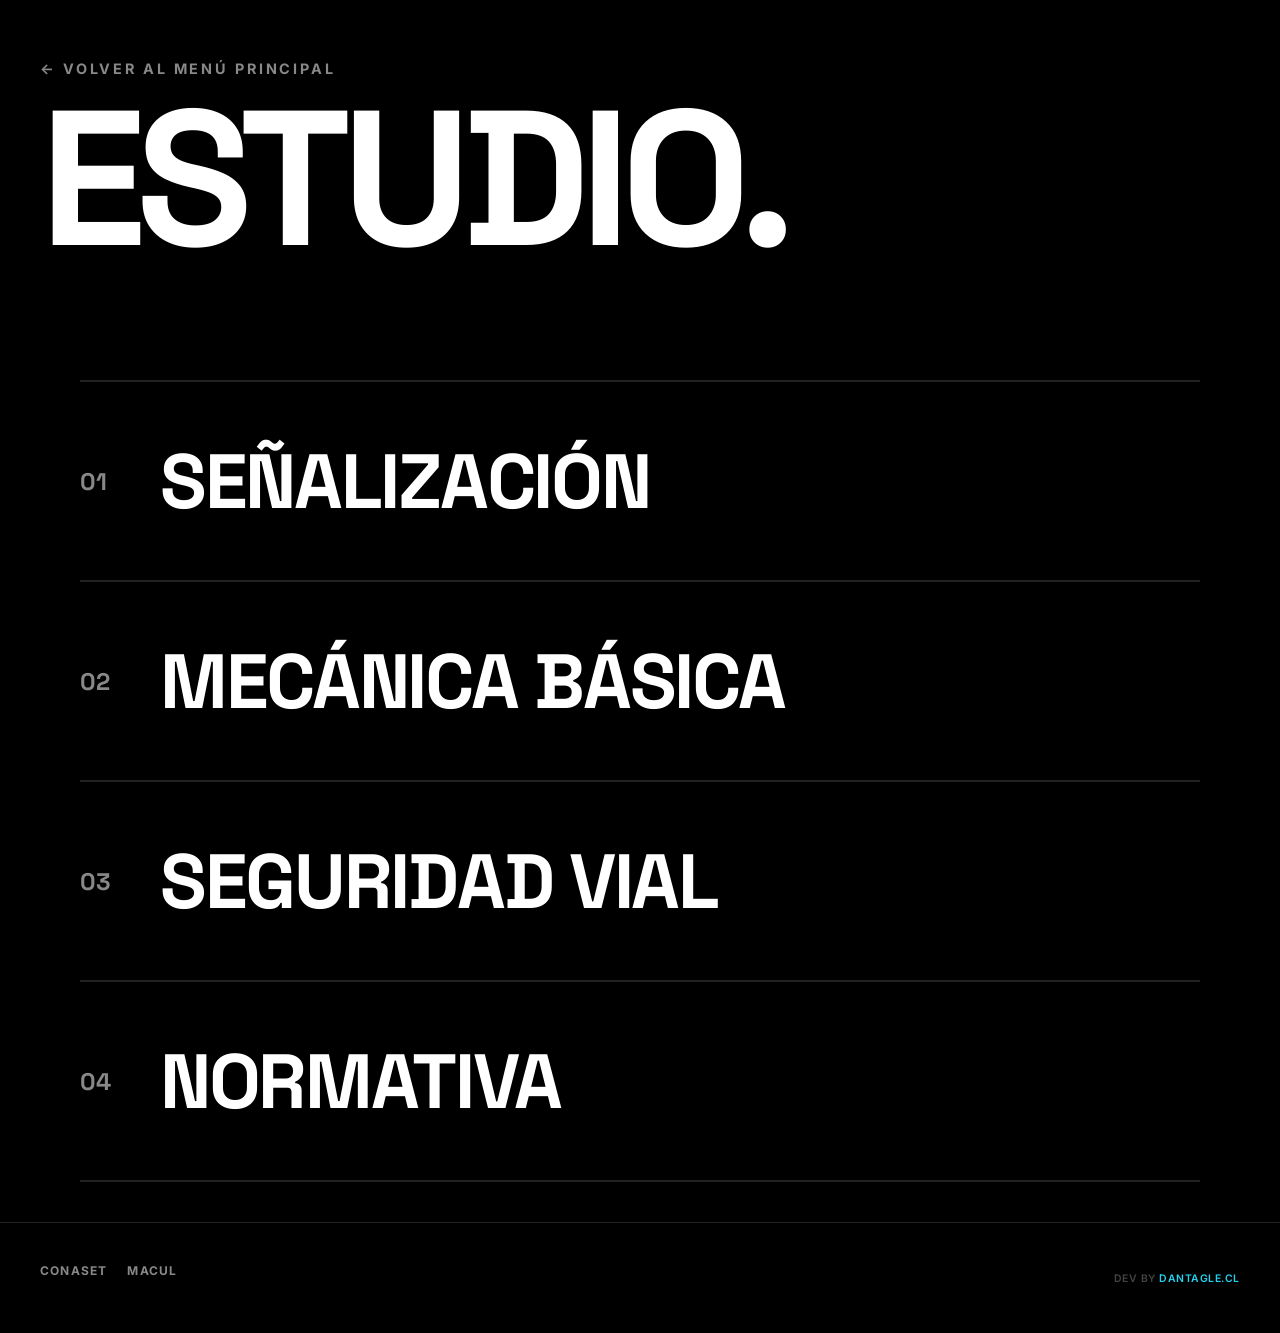
==== estudio.html @ 27cdaedf "SEO optimization, UX fixes in psychometric and practical modules, and smart navigation" ====
<!DOCTYPE html>
<html lang="es">
<head>
    <meta charset="UTF-8">
    <meta name="viewport" content="width=device-width, initial-scale=1.0">
    <title>Centro de Estudios // Preparación Clase B Chile</title>
    <meta name="description" content="Aprende y practica por temas: señales de tránsito, mecánica básica, seguridad vial y normativa. Todo lo necesario para tu licencia Clase B.">
    <meta name="keywords" content="estudio conducir, señales transito chile, mecanica basica, seguridad vial, normativa transito">
    <link href="https://fonts.googleapis.com/css2?family=Inter:wght@900&family=Space+Grotesk:wght@700&display=swap" rel="stylesheet">
    <link rel="stylesheet" href="style.css">

    <!-- SEO -->
    <meta property="og:title" content="Centro de Estudios // Dominio Clase B">
    <meta property="og:description" content="Practica por módulos temáticos y mejora tus puntos débiles.">
</head>
<body class="brutalist-theme">
    
    <header class="brutal-header">
        <div class="brand-text">
            <!-- Link dinámico: Vuelve al dashboard si está en test, o al home si está en dashboard -->
            <a href="javascript:void(0)" onclick="manejarBotonVolver()" style="color: inherit; text-decoration: none;" id="btn-back-header">← VOLVER AL MENÚ PRINCIPAL</a>
        </div>
        <h1 class="massive-title">ESTUDIO.</h1>
    </header>

    <div class="container">
        <!-- Dashboard de Módulos (Exactamente igual al Home) -->
        <nav id="study-dashboard" class="brutal-nav view active">
            <div class="card-action brutal-link" id="btn-start-signs-local" style="cursor: pointer;">
                <span class="link-number">01</span>
                <span class="link-text">SEÑALIZACIÓN</span>
                <span class="link-meta">REGLAMENTARIAS Y ADVERTENCIA</span>
            </div>

            <div class="card-action brutal-link" data-start="1" data-end="45" style="cursor: pointer;">
                <span class="link-number">02</span>
                <span class="link-text">MECÁNICA BÁSICA</span>
                <span class="link-meta">SISTEMAS Y MANTENIMIENTO</span>
            </div>

            <div class="card-action brutal-link" data-start="46" data-end="100" style="cursor: pointer;">
                <span class="link-number">03</span>
                <span class="link-text">SEGURIDAD VIAL</span>
                <span class="link-meta">FACTORES HUMANOS Y RIESGO</span>
            </div>

            <div class="card-action brutal-link" data-start="200" data-end="280" style="cursor: pointer;">
                <span class="link-number">04</span>
                <span class="link-text">NORMATIVA</span>
                <span class="link-meta">LEYES Y REGLAMENTOS</span>
            </div>
        </nav>

        <!-- VISTA: QUIZ -->
        <main id="quiz-container" class="view hidden">
            <div class="card">
                <div class="quiz-header">
                    <span id="pregunta-counter">Pregunta 1</span>
                    <span id="timer-counter" style="color: var(--danger); font-weight: 900; letter-spacing: 0.1em; font-variant-numeric: tabular-nums;">⏱ 20:00</span>
                    <span id="score-counter">Aciertos: 0</span>
                </div>
                <div class="progress-container">
                    <div id="progress-bar" class="progress-bar"></div>
                </div>
                
                <h2 id="pregunta-text" class="pregunta-title">Cargando...</h2>
                <p id="pregunta-instruction" class="hidden text-muted"></p>

                <div id="pregunta-image-container" class="hidden">
                    <img id="pregunta-image" src="" alt="Pregunta" style="max-width: 100%; border-radius: 8px;">
                </div>

                <div id="opciones-container" class="opciones-grid"></div>

                <div class="quiz-footer">
                    <button id="btn-confirmar" class="btn btn-primary hidden">Confirmar</button>
                    <button id="btn-siguiente" class="btn btn-primary hidden">Siguiente</button>
                </div>
            </div>
        </main>

        <!-- RESULTADOS -->
        <div id="resultados-container" class="view hidden">
            <div class="card text-center">
                <h2 style="font-size: 3rem; margin-bottom: 20px;">Modulo Completado</h2>
                <div id="score-circle" class="score-circle">
                    <span id="resultado-final">0%</span>
                </div>
                <div id="estado-final" class="score-label" style="font-size: 2rem; font-weight: 900;">REPROBADO</div>
                <div id="mensaje-final" class="margin-v-20" style="margin: 20px 0; font-size: 1.2rem;"></div>
                <div id="revision-errores" class="revision-container" style="text-align: left; margin-top: 40px;"></div>
                <div style="display: flex; gap: 20px; justify-content: center; margin-top: 30px; flex-wrap: wrap;">
                    <button onclick="volverAlCentro()" class="btn-primary-large" style="background: var(--neon); color: black;">Otro Módulo</button>
                    <button onclick="window.location.href='index.html'" class="btn-primary-large" style="background: var(--gray-dark); color: white;">Volver al Inicio</button>
                </div>
            </div>
        </div>
    </div>

    <footer class="brutal-footer">
        <div class="footer-links">
            <a href="https://www.conaset.cl/" target="_blank">CONASET</a>
            <a href="https://www.munimacul.cl/" target="_blank">MACUL</a>
        </div>
        <div class="footer-credit">DEV BY <a href="https://dantagle.cl" target="_blank">DANTAGLE.CL</a></div>
    </footer>

    <script src="preguntas.js"></script>
    <script src="senales_data.js"></script>
    <script src="app.js?v=1.3"></script>
    <script>
        function manejarBotonVolver() {
            const dashboard = document.getElementById('study-dashboard');
            const quiz = document.getElementById('quiz-container');
            const results = document.getElementById('resultados-container');

            if (!quiz.classList.contains('hidden') || !results.classList.contains('hidden')) {
                volverAlCentro();
            } else {
                window.location.href = 'index.html';
            }
        }

        function volverAlCentro() {
            document.querySelectorAll('.view').forEach(v => {
                v.classList.remove('active');
                v.classList.add('hidden');
            });
            const dashboard = document.getElementById('study-dashboard');
            dashboard.classList.remove('hidden');
            dashboard.classList.add('active');
            document.getElementById('btn-back-header').innerText = "← VOLVER AL MENÚ PRINCIPAL";
            window.scrollTo({ top: 0, behavior: 'smooth' });
        }

        // Señales logic
        document.querySelectorAll('.card-action').forEach(card => {
            card.addEventListener('click', () => {
                if(card.id === 'btn-start-signs-local') {
                    iniciarTest(bancoSenales, 20);
                }
                document.getElementById('study-dashboard').classList.add('hidden');
                document.getElementById('quiz-container').classList.remove('hidden');
                document.getElementById('quiz-container').classList.add('active');
                document.getElementById('btn-back-header').innerText = "← VOLVER AL CENTRO DE ESTUDIOS";
            });
        });
    </script>
</body>
</html>
---- style.css ----
:root {
    /* Paleta Brutalista (Anti-IA) */
    --black: #000000;
    --white: #ffffff;
    --neon: #3b82f6;
    --danger: #ff003c;
    --success: #00ff66;
    --gray-dark: #111111;
    --gray-light: #888888;

    /* Variables extendidas — HUD Psicotécnico y Cockpit */
    --neon-cyan: #22d3ee;
    --neon-purple: #c084fc;
    --neon-red: #ff003c;

    /* Tipografía y espaciado */
    --radius-sm: 8px;
    --radius-md: 12px;
    --radius-lg: 16px;
    --radius-xl: 24px;

    /* Colores de UI premium */
    --primary: #3b82f6;
    --primary-dark: #1e3a8a;
    --secondary: #64748b;
    --accent: #0ea5e9;

    /* Fondos */
    --bg-main: #0f172a;
    --bg-card: #1e293b;

    /* Sombras */
    --shadow-soft: 0 4px 20px rgba(0, 0, 0, 0.3);
    --shadow-hover: 0 20px 60px rgba(0, 0, 0, 0.6);

    /* Texto */
    --text-main: #f8fafc;
    --text-muted: #94a3b8;
}

* { margin: 0; padding: 0; box-sizing: border-box; }

body { 
    font-family: 'Space Grotesk', 'Inter', sans-serif; 
    background: var(--black); 
    color: var(--white); 
    overflow-x: hidden;
}

.container { width: 100%; max-width: 1400px; margin: 0 auto; padding: 40px; }

.massive-title {
    font-size: clamp(3rem, 8vw, 6rem);
    line-height: 0.9;
    letter-spacing: -0.05em;
}

.setup-grid {
    display: grid;
    grid-template-columns: 1fr 1fr;
    gap: 30px;
}

/* ==========================================
   BRUTALIST INDEX (ANTI-AI)
   ========================================== */
.brutalist-theme {
    background: var(--black);
    color: var(--white);
    min-height: 100vh;
    display: flex;
    flex-direction: column;
}

.brutal-header {
    padding: 60px 40px 20px 40px;
}

.brand-text {
    font-family: 'Inter', sans-serif;
    font-size: 0.9rem;
    font-weight: 700;
    letter-spacing: 0.2em;
    color: var(--gray-light);
    text-transform: uppercase;
    margin-bottom: 20px;
}

.massive-title {
    font-size: clamp(4rem, 15vw, 12rem);
    font-weight: 900;
    line-height: 0.85;
    letter-spacing: -0.05em;
    text-transform: uppercase;
    margin: 0;
    padding: 0;
}

.brutal-nav {
    flex-grow: 1;
    display: flex;
    flex-direction: column;
    margin-top: 60px;
    padding: 0 40px;
}

.brutal-link {
    display: grid;
    grid-template-columns: 80px 1fr auto;
    align-items: center;
    text-decoration: none;
    color: var(--white);
    padding: 50px 0;
    border-top: 2px solid #222;
    transition: all 0.2s cubic-bezier(0.25, 1, 0.5, 1);
}

.brutal-link:last-child {
    border-bottom: 2px solid #222;
}

.link-number {
    font-size: 1.5rem;
    color: var(--gray-light);
    font-weight: 900;
}

.link-text {
    font-size: clamp(2rem, 6vw, 5rem);
    font-weight: 900;
    letter-spacing: -0.03em;
    transition: transform 0.3s;
}

.link-meta {
    font-family: 'Inter', sans-serif;
    font-size: 1rem;
    font-weight: 600;
    letter-spacing: 0.1em;
    color: var(--neon);
    opacity: 0;
    transform: translateX(20px);
    transition: all 0.3s;
}

.brutal-link:hover {
    background: var(--white);
    color: var(--black);
    padding-left: 30px;
    padding-right: 30px;
}

.brutal-link:hover .link-number {
    color: var(--black);
}

.brutal-link:hover .link-text {
    transform: translateX(10px);
}

.brutal-link:hover .link-meta {
    opacity: 1;
    transform: translateX(0);
}

/* HUD PSICOMÉTRICO (PRO F1) */
.hud-container {
    background: #020617;
    border: 1px solid rgba(192, 132, 252, 0.2);
    border-radius: var(--radius-xl);
    padding: 50px;
    box-shadow: 0 0 100px rgba(192, 132, 252, 0.1);
    max-width: 900px;
    margin: 40px auto;
    position: relative;
    overflow: hidden;
}

.hud-container::before {
    content: ''; position: absolute; top: 0; left: 0; right: 0; bottom: 0;
    background: linear-gradient(rgba(192, 132, 252, 0.03) 1px, transparent 1px), linear-gradient(90deg, rgba(192, 132, 252, 0.03) 1px, transparent 1px);
    background-size: 30px 30px; pointer-events: none;
}

.hud-header {
    display: flex; justify-content: space-between; align-items: center;
    border-bottom: 1px solid rgba(192, 132, 252, 0.2); padding-bottom: 20px;
    margin-bottom: 40px; position: relative; z-index: 2;
}

.hud-target {
    font-size: 1.2rem; font-weight: 900; color: var(--neon-purple); letter-spacing: 0.2em; text-transform: uppercase;
}

.hud-stats { display: flex; gap: 20px; font-weight: 700; color: white; font-variant-numeric: tabular-nums; }
.hud-screen {
    background: radial-gradient(circle at center, #111, #000); 
    height: 350px; border-radius: 20px;
    border: 2px solid #222; display: flex; align-items: center; justify-content: center;
    position: relative; overflow: hidden; margin-bottom: 40px;
    box-shadow: inset 0 0 50px rgba(0,0,0,1);
}

.psico-overlay { text-align: center; color: white; z-index: 10; background: rgba(0,0,0,0.8); padding: 40px; border-radius: 20px; backdrop-filter: blur(10px); }
.psico-overlay h3 { font-size: 2rem; margin-bottom: 10px; color: var(--neon-purple); }
.psico-overlay p { font-size: 1.1rem; color: #94a3b8; margin-bottom: 30px; max-width: 400px; line-height: 1.5; }
.text-neon-red { color: #ff003c; text-shadow: 0 0 10px rgba(255, 0, 60, 0.8); }

.btn-hud {
    background: transparent; border: 2px solid var(--neon-purple); color: var(--neon-purple);
    padding: 15px 30px; font-weight: 800; text-transform: uppercase; letter-spacing: 0.1em;
    border-radius: 50px; cursor: pointer; transition: 0.3s;
}
.btn-hud:hover { background: var(--neon-purple); color: black; box-shadow: 0 0 20px rgba(192, 132, 252, 0.6); }

.traffic-hud { 
    display: flex; gap: 20px; background: #0a0a0a; padding: 20px 40px; 
    border-radius: 100px; border: 4px solid #1a1a1a; 
    box-shadow: 0 10px 30px rgba(0,0,0,0.8), inset 0 5px 10px rgba(255,255,255,0.05);
}
.hud-light { 
    width: 80px; height: 80px; border-radius: 50%; background: #111; 
    box-shadow: inset 0 10px 20px rgba(0,0,0,0.9), 0 0 5px rgba(0,0,0,0.5); 
    transition: all 0.05s; 
    border: 2px solid #222;
}
.hud-light.active { 
    background: #ff003c; 
    box-shadow: 0 0 60px #ff003c, inset 0 0 20px rgba(255,255,255,0.8); 
    border-color: #ffb3c6;
}

.hud-message {
    position: absolute; 
    bottom: 30px; 
    padding: 12px 30px; 
    border-radius: 50px; 
    font-weight: 800; 
    letter-spacing: 0.1em;
    animation: popIn 0.3s cubic-bezier(0.175, 0.885, 0.32, 1.275);
    backdrop-filter: blur(5px);
    z-index: 100;
    text-transform: uppercase;
}

.hud-message.success-msg {
    background: rgba(0, 255, 102, 0.2);
    color: #00ff66;
    border: 2px solid #00ff66;
}

.hud-message.danger-msg {
    background: rgba(255, 0, 60, 0.2);
    color: #ff003c;
    border: 2px solid #ff003c;
}

@keyframes popIn { 0% { transform: scale(0.8); opacity: 0; } 100% { transform: scale(1); opacity: 1; } }

.pedal-giant {
    width: 100%; height: 140px; background: #333; border: 4px solid #555; border-radius: 20px;
    color: #fff; font-size: 2.5rem; font-weight: 900; letter-spacing: 0.2em; cursor: pointer;
    transition: all 0.1s; display: flex; align-items: center; justify-content: center;
    position: relative; overflow: hidden;
}
.pedal-giant::after {
    content: ''; position: absolute; top: 0; left: 0; right: 0; height: 40%;
    background: linear-gradient(rgba(255,255,255,0.05), transparent);
}
.pedal-giant:not(:disabled) {
    background: #ff003c; border-color: #ff4d79; color: white;
    box-shadow: 0 15px 0 #990024, 0 20px 50px rgba(255, 0, 60, 0.4); transform: translateY(-5px);
}
.pedal-giant:not(:disabled):active { transform: translateY(10px); box-shadow: 0 0 0 #990024, 0 10px 20px rgba(255, 0, 60, 0.4); }

.time-readout { font-size: 3.5rem; font-weight: 900; font-variant-numeric: tabular-nums; color: white; letter-spacing: -0.05em; }

.brutal-footer {
    display: flex;
    justify-content: space-between;
    align-items: center;
    padding: 40px;
    font-family: 'Inter', sans-serif;
    font-size: 0.8rem;
    font-weight: 600;
    letter-spacing: 0.1em;
    color: #444;
}

.footer-links {
    display: flex;
    gap: 30px;
}

.footer-links a {
    color: #444;
    text-decoration: none;
    transition: color 0.2s;
}

.footer-links a:hover {
    color: var(--white);
}

/* ==========================================
   PREMIUM GLASSMORPHISM & NEON OVERRIDE
   ========================================== */
.card { 
    background: rgba(15, 23, 42, 0.7) !important; 
    backdrop-filter: blur(20px) !important; 
    -webkit-backdrop-filter: blur(20px) !important;
    border: 1px solid rgba(255, 255, 255, 0.1) !important; 
    color: white !important; 
    box-shadow: 0 25px 50px -12px rgba(0, 0, 0, 0.5), inset 0 1px 0 rgba(255,255,255,0.1) !important;
}
.pregunta-title { color: white; text-shadow: 0 2px 10px rgba(255,255,255,0.2); }
.opcion { 
    background: rgba(30, 41, 59, 0.5) !important; 
    color: white !important; 
    border: 1px solid rgba(255,255,255,0.05) !important; 
    box-shadow: inset 0 2px 10px rgba(255,255,255,0.02) !important;
}
.opcion:hover:not(:disabled) { 
    background: rgba(56, 189, 248, 0.1) !important; 
    border-color: rgba(56, 189, 248, 0.5) !important; 
    box-shadow: 0 0 20px rgba(56, 189, 248, 0.2) !important; 
}
.opcion.selected { 
    background: rgba(56, 189, 248, 0.2) !important; 
    color: #38bdf8 !important; 
    border-color: #38bdf8 !important; 
    font-weight: 900 !important; 
    box-shadow: 0 0 30px rgba(56, 189, 248, 0.4), inset 0 0 10px rgba(56, 189, 248, 0.2) !important;
}
.progress-container { background: #222; }
.quiz-header { color: #888; border-color: #222; }
.quiz-footer { border-color: #222; }

/* =========================================================
   VIRTUAL DRIVE COCKPIT (AWWWARDS LEVEL)
   ========================================================= */
.cockpit-container {
    display: grid;
    grid-template-columns: 400px 1fr;
    gap: 30px;
    margin-top: 40px;
    margin-bottom: 60px;
    width: 100%;
}

@media (max-width: 950px) {
    .cockpit-container { grid-template-columns: 1fr; }
}

/* Panel Izquierdo: Tablero Bespoke */
.cockpit-panel {
    background: var(--primary-dark);
    border-radius: var(--radius-xl);
    padding: 35px;
    color: white;
    box-shadow: var(--shadow-hover);
    display: flex;
    flex-direction: column;
    gap: 25px;
    position: relative;
    overflow: hidden;
}

/* Glassmorphism reflection */
.cockpit-panel::before {
    content: '';
    position: absolute;
    top: -50%; left: -50%; width: 200%; height: 200%;
    background: radial-gradient(circle, rgba(255,255,255,0.05) 0%, transparent 60%);
    pointer-events: none;
}

.panel-header {
    display: flex;
    align-items: center;
    gap: 15px;
    border-bottom: 1px solid rgba(255,255,255,0.1);
    padding-bottom: 15px;
}

.pulse-indicator {
    width: 10px; height: 10px;
    background: var(--accent);
    border-radius: 50%;
    box-shadow: 0 0 10px var(--accent);
    animation: pulse 2s infinite;
}

@keyframes pulse {
    0% { box-shadow: 0 0 0 0 rgba(14, 165, 233, 0.7); }
    70% { box-shadow: 0 0 0 10px rgba(14, 165, 233, 0); }
    100% { box-shadow: 0 0 0 0 rgba(14, 165, 233, 0); }
}

.system-message {
    background: rgba(0,0,0,0.3);
    border-left: 4px solid var(--accent);
    padding: 16px;
    border-radius: 8px;
    font-size: 0.95rem;
    font-weight: 500;
    color: rgba(255,255,255,0.9);
}

.control-group h4 {
    font-size: 0.8rem;
    text-transform: uppercase;
    letter-spacing: 0.1em;
    color: rgba(255,255,255,0.4);
    margin-bottom: 15px;
}

.grid-2 { display: grid; grid-template-columns: 1fr 1fr; gap: 12px; }

.btn-dash {
    background: rgba(255,255,255,0.05);
    border: 1px solid rgba(255,255,255,0.1);
    padding: 15px;
    border-radius: 12px;
    color: white;
    cursor: pointer;
    display: flex;
    flex-direction: column;
    align-items: center;
    gap: 8px;
    transition: all 0.3s;
    position: relative;
}

.btn-dash:hover { background: rgba(255,255,255,0.1); }
.btn-dash.active { background: rgba(16, 185, 129, 0.2); border-color: var(--success); }
.btn-dash.active .status-dot { background: var(--success); box-shadow: 0 0 8px var(--success); }

.btn-dash.brake-btn { background: rgba(239, 68, 68, 0.1); border-color: rgba(239, 68, 68, 0.3); }
.btn-dash.brake-btn.active { background: rgba(239, 68, 68, 0.3); border-color: var(--danger); }
.btn-dash.brake-btn.active .status-dot { background: var(--danger); box-shadow: 0 0 8px var(--danger); }

.btn-dash .icon { font-size: 1.5rem; }
.btn-dash .label { font-size: 0.8rem; font-weight: 600; }
.status-dot {
    position: absolute; top: 10px; right: 10px;
    width: 8px; height: 8px; border-radius: 50%;
    background: rgba(255,255,255,0.2);
}

.engine-btn { grid-column: span 2; background: rgba(14, 165, 233, 0.1); border-color: var(--accent); }
.engine-btn:hover { background: var(--accent); }

/* Pantalla Digital Interna */
.dashboard-screen {
    background: #020617;
    border: 1px solid rgba(255,255,255,0.1);
    border-radius: 12px;
    padding: 20px;
    box-shadow: inset 0 0 20px rgba(0,0,0,0.5);
}

.screen-header {
    font-size: 0.7rem; color: var(--accent); letter-spacing: 0.1em; margin-bottom: 10px;
}

#drive-q-text { font-size: 1.1rem; font-weight: 600; margin-bottom: 15px; line-height: 1.4; }

.screen-options { display: flex; flex-direction: column; gap: 8px; }
.screen-options .opcion {
    background: rgba(255,255,255,0.05); padding: 12px; font-size: 0.9rem;
    color: white; border: 1px solid rgba(255,255,255,0.1);
}
.screen-options .opcion:hover { background: rgba(255,255,255,0.1); }

/* Pedales */
.action-footer { display: flex; gap: 15px; margin-top: auto; }
.btn-pedal {
    flex: 1; padding: 18px; border-radius: 12px; font-weight: 800; text-transform: uppercase;
    letter-spacing: 0.05em; cursor: pointer; border: none; transition: 0.3s;
}
.btn-pedal.gas { background: var(--success); color: var(--black); font-weight: 900; }
.btn-pedal.gas:hover { background: #00e050; transform: scale(1.02); }
.btn-pedal.brake { background: var(--danger); color: white; }
.btn-pedal.brake:hover { background: #dc2626; transform: scale(1.02); }

/* Panel Derecho: Mapa Aéreo (Top-Down V3 Premium) */
.top-down-map-view {
    border-radius: var(--radius-xl);
    overflow: hidden;
    position: relative;
    background: #4ade80; /* Pasto brillante */
    height: 100%;
    min-height: 500px;
    display: flex;
    justify-content: center;
    box-shadow: inset 0 0 50px rgba(0,0,0,0.5);
    width: 100%;
}

.top-down-road {
    width: 80%;
    max-width: 400px;
    height: 100%;
    background: #1e293b; /* Asfalto oscuro real */
    position: relative;
    border-left: 6px solid #475569;
    border-right: 6px solid #475569;
    box-shadow: 0 0 50px rgba(0,0,0,0.8), inset 0 0 100px rgba(0,0,0,0.5);
    display: flex;
    justify-content: center;
    overflow: hidden;
}

.td-lane-marking-left {
    position: absolute; left: 10px; top: -100%; width: 4px; height: 200%;
    background: #cbd5e1; opacity: 0.3;
}
.td-lane-marking-right {
    position: absolute; right: 10px; top: -100%; width: 4px; height: 200%;
    background: #cbd5e1; opacity: 0.3;
}

.road-markings {
    width: 6px;
    height: 200%;
    position: absolute;
    top: -100%;
    background: repeating-linear-gradient(to bottom, #f1f5f9, #f1f5f9 60px, transparent 60px, transparent 120px);
    opacity: 0.8;
}

.animated-markings {
    animation: moveRoadTopDown 1s linear infinite;
}

.animated-markings.paused {
    animation-play-state: paused;
}

@keyframes moveRoadTopDown {
    from { transform: translateY(0); }
    to { transform: translateY(50%); }
}

.top-down-car {
    position: absolute;
    bottom: 20%;
    left: 50%;
    transform: translateX(-50%);
    width: 80px;
    height: 160px;
    z-index: 10;
    transition: all 0.3s ease;
}

/* Graphic Layers (Intersecciones Top Down) */
.td-cross-street {
    position: absolute; top: -200px; left: -100px; right: -100px; height: 160px;
    background: #1e293b; border-top: 4px solid #475569; border-bottom: 4px solid #475569;
    z-index: 5; transition: transform 0.6s linear;
    display: flex; align-items: center; justify-content: center;
}

.td-stop-line {
    position: absolute; bottom: 0; left: 0; right: 0; height: 14px;
    background: white; box-shadow: 0 0 15px rgba(255,255,255,0.4);
}

.td-crosswalk {
    position: absolute; top: 100%; left: 0; right: 0; height: 70px;
    background: repeating-linear-gradient(to right, white, white 20px, transparent 20px, transparent 40px);
    opacity: 0.8;
}

.td-curve-road {
    position: absolute; top: -400px; width: 100%; height: 500px;
    z-index: 4; transition: transform 0.8s linear;
}

.td-map-object {
    position: absolute; top: 20px; left: 50%; transform: translateX(-50%);
    z-index: 20;
}

.td-stop {
    background: #ef4444; color: white; padding: 12px 25px; border-radius: 8px;
    font-weight: 900; border: 5px solid white; box-shadow: 0 10px 20px rgba(0,0,0,0.6);
    font-size: 1.5rem;
}

.td-yield { width: 80px; height: 80px; }

.td-other-car, .td-ambulance {
    position: absolute; top: -250px; left: 65%; width: 70px; height: 140px;
    transition: transform 1s ease-out, top 1.5s linear; z-index: 12;
    filter: drop-shadow(0 10px 10px rgba(0,0,0,0.5));
}

.td-other-car.enter, .td-ambulance.enter {
    transform: translateY(400px) translateX(-60px);
}

.td-traffic-light {
    position: absolute; top: -50px; right: -60px; width: 40px; height: 100px;
    background: #000; border: 3px solid #333; border-radius: 10px;
    display: flex; flex-direction: column; align-items: center; justify-content: space-around;
    padding: 5px;
}

.td-traffic-light .light {
    width: 25px; height: 25px; border-radius: 50%; background: #222;
}

.td-traffic-light .light.red.active { background: #f00; box-shadow: 0 0 20px #f00; }
.td-traffic-light .light.yellow.active { background: #ff0; box-shadow: 0 0 20px #ff0; }
.td-traffic-light .light.green.active { background: #0f0; box-shadow: 0 0 20px #0f0; }
.td-stop-line {
    position: absolute;
    bottom: 0;
    left: 50%;
    transform: translateX(-50%);
    width: 100%;
    height: 10px;
    background: white;
}
.td-crosswalk {
    position: absolute;
    top: calc(50% + 100px);
    left: 0;
    width: 100%;
    height: 60px;
    background: repeating-linear-gradient(to right, white, white 20px, transparent 20px, transparent 40px);
    z-index: 1;
}
.td-traffic-light { background: #111; right: -60px; border: 2px solid #333; display: flex; flex-direction: column; gap: 5px; }
.td-traffic-light .light { width: 15px; height: 15px; border-radius: 50%; background: #333; }
.td-traffic-light .light.red.active { background: var(--danger); box-shadow: 0 0 10px var(--danger); }
.td-traffic-light .light.yellow.active { background: #f59e0b; box-shadow: 0 0 10px #f59e0b; }
.td-traffic-light .light.green.active { background: var(--success); box-shadow: 0 0 10px var(--success); }

/* Dynamic Vehicles */
.td-ambulance {
    position: absolute;
    bottom: -300px;
    left: 50%;
    transform: translateX(-50%);
    width: 80px;
    height: 180px;
    z-index: 9;
    transition: all 2s cubic-bezier(0.1, 0.9, 0.2, 1);
}
.td-ambulance.enter { bottom: -20px; } /* Detrás del auto azul (que está en bottom: 50px) */

.siren-lights { animation: flashSiren 0.3s infinite alternate; }
@keyframes flashSiren {
    0% { fill: #ef4444; filter: drop-shadow(0 0 15px #ef4444); }
    100% { fill: #3b82f6; filter: drop-shadow(0 0 15px #3b82f6); }
}

.td-other-car {
    position: absolute;
    top: 50%;
    right: -200px;
    width: 70px;
    height: 140px;
    z-index: 12;
    transform: translateY(-50%) rotate(-90deg);
    transition: all 1.5s ease-out;
}
.td-other-car.enter { right: 35%; } /* Posición antes del cruce central */

.td-curve-road {
    position: absolute;
    top: 0; left: 0; width: 100%; height: 100%;
    background: #334155;
    z-index: 5;
    border-radius: 50% 0 0 0;
    transform: scaleX(0);
    transform-origin: right center;
    transition: transform 1s ease-in-out;
}
.td-curve-road.enter { transform: scaleX(1); }
.td-curve-road::after {
    content: ''; position: absolute; top: 0; right: 50%; width: 10px; height: 100%;
    background: repeating-linear-gradient(to bottom, #f8fafc, #f8fafc 40px, transparent 40px, transparent 80px);
    border-radius: 50% 0 0 0;
}

.map-object { position: absolute; z-index: 5; font-weight: 900; transform: rotateX(-70deg) translateY(-50px); transform-origin: bottom center; }
.stop-sign {
    top: 25%; left: calc(50% + 120px);
    background: var(--danger); color: white; padding: 15px; border: 4px solid white;
    clip-path: polygon(30% 0%, 70% 0%, 100% 30%, 100% 70%, 70% 100%, 30% 100%, 0% 70%, 0% 30%);
    box-shadow: 0 10px 20px rgba(0,0,0,0.3);
}

.yield-sign {
    top: 25%; left: calc(50% + 120px);
    background: white; color: var(--danger); padding: 15px; border: 6px solid var(--danger);
    clip-path: polygon(50% 100%, 0 0, 100% 0); width: 80px; text-align: center;
}

/* =========================================================
   REPORT CARD (EVALUACIÓN FINAL PREMIUM)
   ========================================================= */
.report-card {
    background: white; border-radius: var(--radius-xl);
    padding: 60px; box-shadow: var(--shadow-hover);
    max-width: 800px; margin: 0 auto;
}

.report-header { text-align: center; margin-bottom: 40px; border-bottom: 1px solid #e2e8f0; padding-bottom: 30px; }
.report-header h2 { font-size: 2.2rem; color: var(--primary-dark); margin-bottom: 10px; }

.score-widget { display: flex; flex-direction: column; align-items: center; margin-bottom: 40px; }
.circle-chart {
    width: 180px; height: 180px; border-radius: 50%;
    display: flex; align-items: center; justify-content: center;
    border: 12px solid #e2e8f0; font-size: 3.5rem; font-weight: 900;
}
.circle-chart.pass { border-color: var(--success); color: var(--success); }
.circle-chart.fail { border-color: var(--danger); color: var(--danger); }

.final-verdict { font-size: 1.8rem; font-weight: 800; margin-top: 20px; letter-spacing: 0.1em; }
.final-verdict.pass { color: var(--success); }
.final-verdict.fail { color: var(--danger); }

.feedback-section h4 { font-size: 1.2rem; color: var(--secondary); margin-bottom: 20px; }
.feedback-list { display: flex; flex-direction: column; gap: 15px; }

.eval-item {
    background: #f8fafc; padding: 20px; border-radius: 12px;
    border-left: 6px solid #e2e8f0; display: flex; align-items: center; gap: 15px;
}
.eval-item.fail { border-left-color: var(--danger); background: #fef2f2; }
.eval-item.success { border-left-color: var(--success); background: #f0fdf4; }

.report-footer { margin-top: 50px; text-align: center; padding-top: 30px; border-top: 1px solid #e2e8f0; }
.btn-primary-large {
    background: var(--primary); color: white; padding: 18px 40px; border-radius: 50px;
    font-size: 1.1rem; font-weight: 800; border: none; cursor: pointer; transition: 0.3s;
    box-shadow: 0 10px 20px rgba(37, 99, 235, 0.3); margin-top: 20px;
}
.btn-primary-large:hover { transform: translateY(-3px); box-shadow: 0 15px 30px rgba(37, 99, 235, 0.4); }

/* QUIZ & UTILS */
.view { display: none; }
.view.active { display: block; width: 100%; }
.hidden { display: none !important; }
.btn { padding: 12px 24px; border-radius: 8px; font-weight: 700; cursor: pointer; border: none; }
.btn-primary { background: var(--primary); color: white; }
.btn-danger { background: var(--danger); color: white; width: 100%; margin-top: 10px; }

@keyframes slideIn { from { opacity: 0; transform: translateX(-150px); } to { opacity: 1; transform: translateX(-120px); } }

/* PROTOCOL STEPS */
.protocol-status { background: #1e293b; padding: 20px; border-radius: 12px; color: white; }
.status-item { font-size: 0.9rem; margin-bottom: 8px; color: #94a3b8; }
.status-item.done { color: #10b981; }

.check-group { margin: 15px 0; }
.docs-btns { display: grid; grid-template-columns: 1fr; gap: 8px; }

/* REUSABLE CARD CONTAINER */
/* REUSABLE CARD CONTAINER */
.card {
    background: #050505;
    padding: 50px;
    border-radius: var(--radius-xl);
    box-shadow: 0 0 50px rgba(0,0,0,0.5);
    border: 1px solid #222;
    margin: 40px auto;
}

/* QUIZ HEADER & PROGRESS */
.quiz-header {
    display: flex;
    justify-content: space-between;
    font-size: 1rem;
    font-weight: 800;
    color: var(--text-muted);
    margin-bottom: 20px;
    text-transform: uppercase;
    letter-spacing: 0.05em;
}

.progress-container {
    background: #e2e8f0;
    border-radius: 50px;
    height: 12px;
    width: 100%;
    margin-bottom: 40px;
    overflow: hidden;
}

.progress-bar {
    background: var(--primary);
    height: 100%;
    border-radius: 50px;
    transition: width 0.6s cubic-bezier(0.4, 0, 0.2, 1);
}

/* PREGUNTA TEXT */
.pregunta-title {
    font-size: 2.2rem;
    font-weight: 800;
    color: var(--primary-dark);
    margin-bottom: 15px;
    line-height: 1.3;
    letter-spacing: -0.02em;
}

.text-muted {
    color: var(--text-muted);
    font-size: 1.05rem;
    margin-bottom: 30px;
}

/* OPCIONES GRID */
.opciones-grid {
    display: grid;
    gap: 16px;
    margin-top: 30px;
    margin-bottom: 30px;
}

.opcion {
    background: var(--bg-main);
    border: 2px solid transparent;
    padding: 20px 24px;
    border-radius: var(--radius-md);
    font-size: 1.15rem;
    font-family: inherit;
    color: var(--text-main);
    cursor: pointer;
    text-align: left;
    transition: all 0.3s cubic-bezier(0.4, 0, 0.2, 1);
    font-weight: 600;
}

.opcion:hover:not(:disabled) {
    background: white;
    border-color: var(--primary);
    box-shadow: var(--shadow-soft);
    transform: translateX(8px);
}

.opcion.selected {
    background: #eff6ff;
    border-color: var(--primary);
    color: var(--primary-dark);
    font-weight: 800;
}

.opcion.correct {
    background: var(--success) !important;
    border-color: var(--success) !important;
    color: #050505 !important;
    font-weight: 900 !important;
}

.opcion.wrong {
    background: var(--danger) !important;
    border-color: var(--danger) !important;
    color: white !important;
}

.opcion:disabled {
    cursor: not-allowed;
}

/* FOOTER BUTTONS IN QUIZ */
.quiz-footer {
    display: flex;
    justify-content: flex-end;
    margin-top: 20px;
    border-top: 1px solid #e2e8f0;
    padding-top: 20px;
}

/* RESULTS VIEW */
.text-center { text-align: center; }

.score-circle {
    width: 150px;
    height: 150px;
    border-radius: 50%;
    background: #f1f5f9;
    display: flex;
    align-items: center;
    justify-content: center;
    margin: 30px auto;
    border: 8px solid #e2e8f0;
    font-size: 3rem;
    font-weight: 900;
    color: var(--secondary);
    transition: all 0.5s ease;
}

.score-circle.aprobado-ring { border-color: var(--success); color: var(--success); background: #dcfce7; }
.score-circle.reprobado-ring { border-color: var(--danger); color: var(--danger); background: #fee2e2; }

.score-label {
    display: inline-block;
    padding: 8px 24px;
    border-radius: 50px;
    font-size: 1.2rem;
    font-weight: 800;
    letter-spacing: 0.05em;
    margin-bottom: 15px;
}

.score-label.aprobado { background: var(--success); color: white; }
.score-label.reprobado { background: var(--danger); color: white; }

.margin-v-20 { margin: 20px 0; font-size: 1.1rem; color: #475569; }

.revision-container {
    margin-top: 40px;
    text-align: left;
    border-top: 1px solid #e2e8f0;
    padding-top: 30px;
}

.revision-container h3 {
    margin-bottom: 20px;
    color: var(--secondary);
}

.error-card {
    background: #0f172a;
    border: 1px solid rgba(255,255,255,0.1);
    border-left: 5px solid var(--danger);
    padding: 25px;
    border-radius: 15px;
    margin-bottom: 20px;
    box-shadow: 0 10px 30px rgba(0,0,0,0.5);
}

.error-card p {
    margin-bottom: 12px;
    font-size: 1rem;
    color: #cbd5e1;
}

.error-card strong {
    color: white;
    display: block;
    margin-bottom: 10px;
}

.text-correct { color: #166534; font-weight: 600; }
.text-wrong { color: #991b1b; font-weight: 600; text-decoration: line-through; }

/* =========================================================
   TEST DE PUNTEADO (COORDINACIÓN BIMANUAL / ROTATIVO)
   ========================================================= */
#psico-punteado {
    position: relative;
    width: 320px;
    height: 320px;
    margin: 20px auto;
    border-radius: 20px;
    background: #0f172a;
    border: 1px solid rgba(255,255,255,0.1);
    box-shadow: 0 20px 50px rgba(0,0,0,0.5);
    display: flex;
    justify-content: center;
    align-items: center;
    overflow: hidden;
}

/* Stylus Arm Visual */
#psico-punteado::after {
    content: '';
    position: absolute;
    top: 0;
    left: 50%;
    transform: translateX(-50%);
    width: 4px;
    height: 60px;
    background: linear-gradient(to bottom, #475569, #94a3b8);
    z-index: 15;
    box-shadow: 2px 0 5px rgba(0,0,0,0.5);
}

.punteado-disc {
    width: 280px;
    height: 280px;
    border-radius: 50%;
    background: conic-gradient(#cbd5e1, #94a3b8, #cbd5e1, #64748b, #cbd5e1);
    box-shadow: 0 15px 35px rgba(0,0,0,0.6), inset 0 0 50px rgba(255,255,255,0.2);
    position: relative;
    animation: spinDisc var(--punteado-speed, 4s) linear infinite;
    border: 4px solid #1e293b;
}

.hole {
    position: absolute;
    width: 44px;
    height: 44px;
    background: #020617;
    border-radius: 50%;
    box-shadow: inset 0 8px 15px rgba(0,0,0,0.9), 0 1px 1px rgba(255,255,255,0.1);
    cursor: crosshair;
    transition: background 0.2s, box-shadow 0.2s;
}

.hole.hit {
    background: #00ff66 !important;
    box-shadow: 0 0 30px #00ff66, inset 0 0 10px rgba(255,255,255,0.8) !important;
}

/* Position holes at 120deg intervals on a 85px radius */
/* Center is (140, 140) in the 280px disc. Radius R=85. */
.hole[data-id="1"] { top: 33px; left: 118px; }   /* Top center */
.hole[data-id="2"] { top: 161px; left: 191px; }  /* 120 deg */
.hole[data-id="3"] { top: 161px; left: 45px; }   /* 240 deg */

.target-zone {
    position: absolute;
    top: 40px; /* Center of stylus tip area */
    left: 50%;
    transform: translateX(-50%);
    width: 52px;
    height: 52px;
    border: 3px dashed var(--neon-cyan);
    border-radius: 50%;
    pointer-events: none;
    z-index: 20;
    display: flex;
    align-items: center;
    justify-content: center;
    background: rgba(34, 211, 238, 0.05);
}

.target-dot {
    width: 10px;
    height: 10px;
    background: #ff003c;
    border-radius: 50%;
    box-shadow: 0 0 15px #ff003c;
    border: 2px solid white;
}

.target-dot.dipping {
    animation: stylusDip 0.2s cubic-bezier(0.17, 0.67, 0.83, 0.67);
}

@keyframes stylusDip {
    0% { transform: scale(1); opacity: 1; }
    50% { transform: scale(1.5); opacity: 0.8; box-shadow: 0 0 30px #ff003c; }
    100% { transform: scale(1); opacity: 1; }
}

@keyframes spinDisc {
    from { transform: rotate(0deg); }
    to { transform: rotate(360deg); }
}
/* =========================================================
   RESPONSIVE OVERHAUL (MOBILE OPTIMIZATION)
   ========================================================= */
@media (max-width: 768px) {
    :root {
        --container-padding: 15px;
    }

    .container {
        padding: 0 15px 40px 15px;
        width: 100%;
        box-sizing: border-box;
    }

    .massive-title {
        font-size: 2.8rem !important;
        line-height: 1.1;
        margin-bottom: 15px;
        word-wrap: break-word;
        padding: 0 15px;
    }

    .brutal-header {
        padding: 30px 15px 10px 15px;
    }

    /* Index & Nav */
    .brutal-link {
        grid-template-columns: 40px 1fr;
        padding: 25px 15px;
        gap: 15px;
        border-top-width: 1px;
    }
    .link-text { font-size: 1.3rem; }
    .link-meta { display: none; }
    .brutal-nav { padding: 0; margin-top: 30px; }

    /* Examen Teórico */
    .quiz-container {
        padding: 15px;
        margin-top: 10px;
    }
    .pregunta-card h2 { font-size: 1.25rem; }
    .opcion { padding: 14px 16px; font-size: 0.95rem; }
    .opcion:hover { transform: none; } /* Disable hover lift on touch */

    /* Examen Práctico */
    .cockpit-container {
        grid-template-columns: 1fr;
        gap: 15px;
    }

    .setup-grid {
        grid-template-columns: 1fr;
        gap: 20px;
        display: flex;
        flex-direction: column;
    }

    .setup-visual {
        order: -1; /* Ver estado arriba */
        width: 100%;
    }

    .protocol-status {
        padding: 20px !important;
        display: flex;
        flex-direction: row;
        flex-wrap: wrap;
        gap: 10px;
        justify-content: center;
    }

    .status-item {
        font-size: 0.9rem !important;
        margin-bottom: 0 !important;
        padding: 8px 12px;
        background: #222;
        border-radius: 10px;
    }

    .top-down-map-view {
        height: 280px;
        order: -1;
    }

    .cockpit-panel {
        padding: 15px;
    }

    .pedal-giant {
        padding: 25px;
        font-size: 1.3rem;
    }

    /* Gabinete Psicotécnico */
    #psico-punteado {
        width: 260px;
        height: 260px;
    }

    .punteado-disc {
        width: 220px;
        height: 220px;
    }

    .hud-header {
        padding: 15px;
    }
    
    .report-card {
        padding: 15px;
    }
}

@media (max-width: 480px) {
    .massive-title { font-size: 2rem !important; }
    
    .punteado-disc {
        width: 180px;
        height: 180px;
    }
    
    #psico-punteado {
        width: 220px;
        height: 220px;
    }

    .pedal-giant {
        font-size: 1.1rem;
        padding: 20px;
    }

    .docs-btns {
        flex-direction: column;
    }
}
/* Footer Styling */
.brutal-footer {
    padding: 40px;
    border-top: 1px solid #222;
    margin-top: auto;
}
.footer-links {
    display: flex;
    gap: 20px;
    margin-bottom: 15px;
}
.footer-links a {
    color: var(--gray-light);
    font-size: 0.75rem;
    text-decoration: none;
    font-weight: 700;
    letter-spacing: 0.1em;
}
.footer-credit {
    font-size: 0.65rem;
    color: #444;
    letter-spacing: 0.05em;
}
.footer-credit a {
    color: var(--neon-cyan);
    text-decoration: none;
}
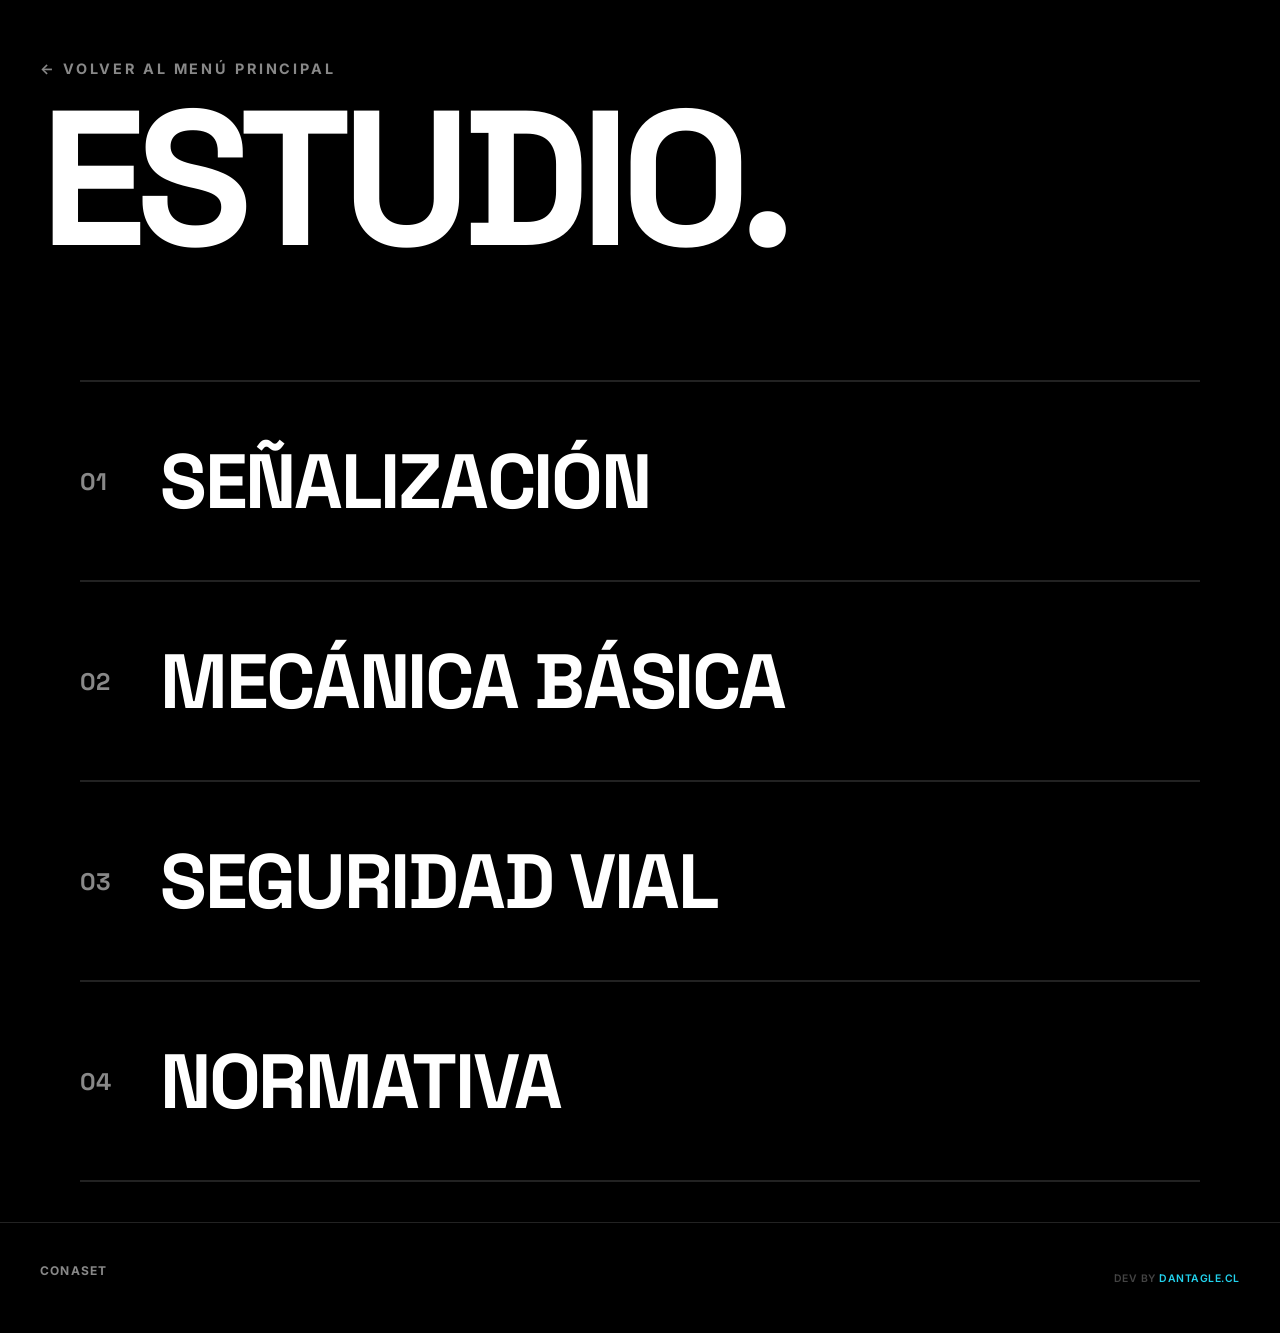
==== commit de4f8b7a: "Update estudio.html" ====
--- a/estudio.html
+++ b/estudio.html
@@ -100,7 +100,6 @@
     <footer class="brutal-footer">
         <div class="footer-links">
             <a href="https://www.conaset.cl/" target="_blank">CONASET</a>
-            <a href="https://www.munimacul.cl/" target="_blank">MACUL</a>
         </div>
         <div class="footer-credit">DEV BY <a href="https://dantagle.cl" target="_blank">DANTAGLE.CL</a></div>
     </footer>
--- a/style.css
+++ b/style.css
@@ -339,6 +339,31 @@
 /* =========================================================
    VIRTUAL DRIVE COCKPIT (AWWWARDS LEVEL)
    ========================================================= */
+
+/* Layout principal del juego: tablero izquierdo + mapa derecho */
+.cockpit-layout {
+    display: grid;
+    grid-template-columns: 380px 1fr;
+    gap: 20px;
+    align-items: stretch;
+    margin-top: 20px;
+    margin-bottom: 40px;
+    width: 100%;
+}
+
+/* Panel izquierdo: pantalla de sistema + controles + botón */
+.cockpit-left {
+    display: flex;
+    flex-direction: column;
+    gap: 15px;
+}
+
+/* El action-footer (botones) empuja al fondo del panel izquierdo */
+.cockpit-left .action-footer {
+    margin-top: auto;
+}
+
+/* Mantener la clase legacy por si se usa en otra vista */
 .cockpit-container {
     display: grid;
     grid-template-columns: 400px 1fr;
@@ -351,6 +376,7 @@
 @media (max-width: 950px) {
     .cockpit-container { grid-template-columns: 1fr; }
 }
+
 
 /* Panel Izquierdo: Tablero Bespoke */
 .cockpit-panel {
@@ -1140,8 +1166,35 @@
     }
 
     .top-down-map-view {
-        height: 280px;
-        order: -1;
+        height: 55vw;
+        min-height: 280px;
+        max-height: 420px;
+        order: 1; /* Mapa primero (arriba) en mobile */
+    }
+
+    /* Cockpit layout: columna única con mapa arriba, controles abajo */
+    .cockpit-layout {
+        display: flex;
+        flex-direction: column;
+    }
+
+    .cockpit-left {
+        order: 2; /* Controles y botón debajo del mapa */
+    }
+
+    /* Botón de acelerar: grande y cómodo para thumb mobile */
+    #btn-drive-continue,
+    #btn-drive-action {
+        width: 100%;
+        padding: 22px 16px;
+        font-size: 1.15rem;
+        border-radius: 16px;
+        letter-spacing: 0.08em;
+    }
+
+    .action-footer {
+        flex-direction: column;
+        gap: 10px;
     }
 
     .cockpit-panel {
